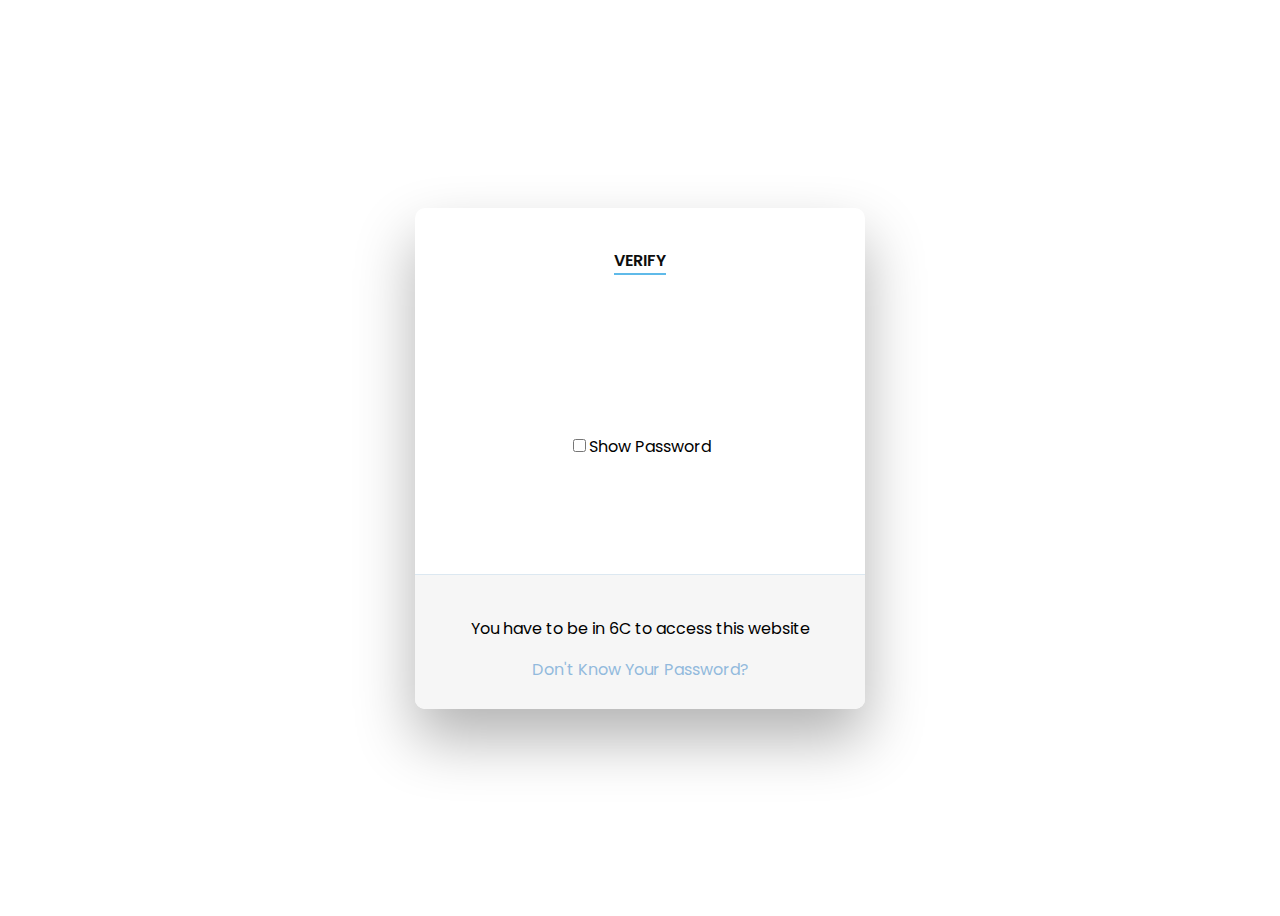
==== index.html @ 19f7a9e2 "Initial commit" ====
<!DOCTYPE html>
<html>
  <head>
    <meta charset="utf-8">
    <meta name="viewport" content="width=device-width">
    <title>Verify</title>
    <link href="style.css" rel="stylesheet" type="text/css" />
    <link rel="icon" type="image/png" sizes="32x32" href="websiteicon.ico">
  </head>
  <body>
    <div class="wrapper fadeInDown">
  <div id="formContent">
    <!-- Tabs Titles -->
    <h2 class="active">Verify</h2>
   

    <!-- Icon -->
    <div class="fadeIn first">
  
    </div>

    <!-- Login Form -->
    <form name ="myform">
      <input type="text" id="login" class="fadeIn second" name="username" placeholder="Enter your first name here"required>
      <input type="password" type="password" id="password" class="fadeIn third" name="pword" placeholder="Enter your password here"required>
      <br><br>
      <center><input type="checkbox" id="togglePassword">Show Password</input></center>
      <br>
   <script>
     const togglePassword = document.getElementById('togglePassword');

const showOrHidePassword = () => {
  const password = document.getElementById('password');
  if (password.type === 'password') {
    password.type = 'text';
  } else {
    password.type = 'password';
  }
};

togglePassword.addEventListener('change', showOrHidePassword);
</script>
      <input type="submit" name="Submit"class="fadeIn fourth" value="Log In" onclick= "validate()">
       
    </form>
   <div id="formFooter">
     <p class="fadeIn fifth"><center>You have to be in 6C to access this website</center></p>
      <a class="underlineHover" href="don'tknowpassword.html">Don't Know Your Password?</a>
    </div>
  </div>
</div>

    <script src="script.js"></script>
  </body>
</html>

<script src="script.js" type = "text/javascript">

</script>

</script>
---- style.css ----
@import url('https://fonts.googleapis.com/css?family=Poppins');

/* BASIC */

html {
  background-image: url('https://img.wallpapersafari.com/desktop/1600/900/38/30/pI7O8x.jpg')
}

body {
  font-family: "Poppins", sans-serif;
  height: 100vh;
}

a {
  color: #92badd;
  display:inline-block;
  text-decoration: none;
  font-weight: 400;
}

h2 {
  text-align: center;
  font-size: 16px;
  font-weight: 600;
  text-transform: uppercase;
  display:inline-block;
  margin: 40px 8px 10px 8px; 
  color: #cccccc;
}



/* STRUCTURE */

.wrapper {
  display: flex;
  align-items: center;
  flex-direction: column; 
  justify-content: center;
  width: 100%;
  min-height: 100%;
  padding: 20px;
}

#formContent {
  -webkit-border-radius: 10px 10px 10px 10px;
  border-radius: 10px 10px 10px 10px;
  background: #fff;
  padding: 30px;
  width: 90%;
  max-width: 450px;
  position: relative;
  padding: 0px;
  -webkit-box-shadow: 0 30px 60px 0 rgba(0,0,0,0.3);
  box-shadow: 0 30px 60px 0 rgba(0,0,0,0.3);
  text-align: center;
}

#formFooter {
  background-color: #f6f6f6;
  border-top: 1px solid #dce8f1;
  padding: 25px;
  text-align: center;
  -webkit-border-radius: 0 0 10px 10px;
  border-radius: 0 0 10px 10px;
}



/* TABS */

h2.inactive {
  color: #cccccc;
}

h2.active {
  color: #0d0d0d;
  border-bottom: 2px solid #5fbae9;
}



/* FORM TYPOGRAPHY*/

input[type=button], input[type=submit], input[type=reset]  {
  background-color: #56baed;
  border: none;
  color: white;
  padding: 15px 80px;
  text-align: center;
  text-decoration: none;
  display: inline-block;
  text-transform: uppercase;
  font-size: 13px;
  -webkit-box-shadow: 0 10px 30px 0 rgba(95,186,233,0.4);
  box-shadow: 0 10px 30px 0 rgba(95,186,233,0.4);
  -webkit-border-radius: 5px 5px 5px 5px;
  border-radius: 5px 5px 5px 5px;
  margin: 5px 20px 40px 20px;
  -webkit-transition: all 0.3s ease-in-out;
  -moz-transition: all 0.3s ease-in-out;
  -ms-transition: all 0.3s ease-in-out;
  -o-transition: all 0.3s ease-in-out;
  transition: all 0.3s ease-in-out;
}

input[type=button]:hover, input[type=submit]:hover, input[type=reset]:hover  {
  background-color: #39ace7;
}

input[type=button]:active, input[type=submit]:active, input[type=reset]:active  {
  -moz-transform: scale(0.95);
  -webkit-transform: scale(0.95);
  -o-transform: scale(0.95);
  -ms-transform: scale(0.95);
  transform: scale(0.95);
}

input[type=text], input[type=password] {
  background-color: #f6f6f6;
  border: none;
  color: #0d0d0d;
  padding: 15px 32px;
  text-align: center;
  text-decoration: none;
  display: inline-block;
  font-size: 16px;
  margin: 5px;
  width: 85%;
  border: 2px solid #f6f6f6;
  -webkit-transition: all 0.5s ease-in-out;
  -moz-transition: all 0.5s ease-in-out;
  -ms-transition: all 0.5s ease-in-out;
  -o-transition: all 0.5s ease-in-out;
  transition: all 0.5s ease-in-out;
  -webkit-border-radius: 5px 5px 5px 5px;
  border-radius: 5px 5px 5px 5px;
}

input[type=text]:focus {
  background-color: #fff;
  border-bottom: 2px solid #5fbae9;
}
input[type=password]:focus {
  background-color: #fff;
  border-bottom: 2px solid #5fbae9;
}
input[type=text]:placeholder {
  color: #cccccc;
}



/* ANIMATIONS */

/* Simple CSS3 Fade-in-down Animation */
.fadeInDown {
  -webkit-animation-name: fadeInDown;
  animation-name: fadeInDown;
  -webkit-animation-duration: 1s;
  animation-duration: 1s;
  -webkit-animation-fill-mode: both;
  animation-fill-mode: both;
}

@-webkit-keyframes fadeInDown {
  0% {
    opacity: 0;
    -webkit-transform: translate3d(0, -100%, 0);
    transform: translate3d(0, -100%, 0);
  }
  100% {
    opacity: 1;
    -webkit-transform: none;
    transform: none;
  }
}

@keyframes fadeInDown {
  0% {
    opacity: 0;
    -webkit-transform: translate3d(0, -100%, 0);
    transform: translate3d(0, -100%, 0);
  }
  100% {
    opacity: 1;
    -webkit-transform: none;
    transform: none;
  }
}

/* Simple CSS3 Fade-in Animation */
@-webkit-keyframes fadeIn { from { opacity:0; } to { opacity:1; } }
@-moz-keyframes fadeIn { from { opacity:0; } to { opacity:1; } }
@keyframes fadeIn { from { opacity:0; } to { opacity:1; } }

.fadeIn {
  opacity:0;
  -webkit-animation:fadeIn ease-in 1;
  -moz-animation:fadeIn ease-in 1;
  animation:fadeIn ease-in 1;

  -webkit-animation-fill-mode:forwards;
  -moz-animation-fill-mode:forwards;
  animation-fill-mode:forwards;

  -webkit-animation-duration:1s;
  -moz-animation-duration:1s;
  animation-duration:1s;
}

.fadeIn.first {
  -webkit-animation-delay: 0.4s;
  -moz-animation-delay: 0.4s;
  animation-delay: 0.4s;
}

.fadeIn.second {
  -webkit-animation-delay: 0.6s;
  -moz-animation-delay: 0.6s;
  animation-delay: 0.6s;
}

.fadeIn.third {
  -webkit-animation-delay: 0.8s;
  -moz-animation-delay: 0.8s;
  animation-delay: 0.8s;
}

.fadeIn.fourth {
  -webkit-animation-delay: 1s;
  -moz-animation-delay: 1s;
  animation-delay: 1s;
}
.fadeIn.fifth {
  -webkit-animation-delay: 1.2s;
  -moz-animation-delay: 1.2s;
  animation-delay: 1.2s;
}


/* Simple CSS3 Fade-in Animation */
.underlineHover:after {
  display: block;
  left: 0;
  bottom: -10px;
  width: 0;
  height: 2px;
  background-color: #56baed;
  content: "";
  transition: width 0.2s;
}

.underlineHover:hover {
  color: #0d0d0d;
}

.underlineHover:hover:after{
  width: 100%;
}



/* OTHERS */

*:focus {
    outline: none;
} 

#icon {
  width:60%;
}

* {
  box-sizing: border-box;
}
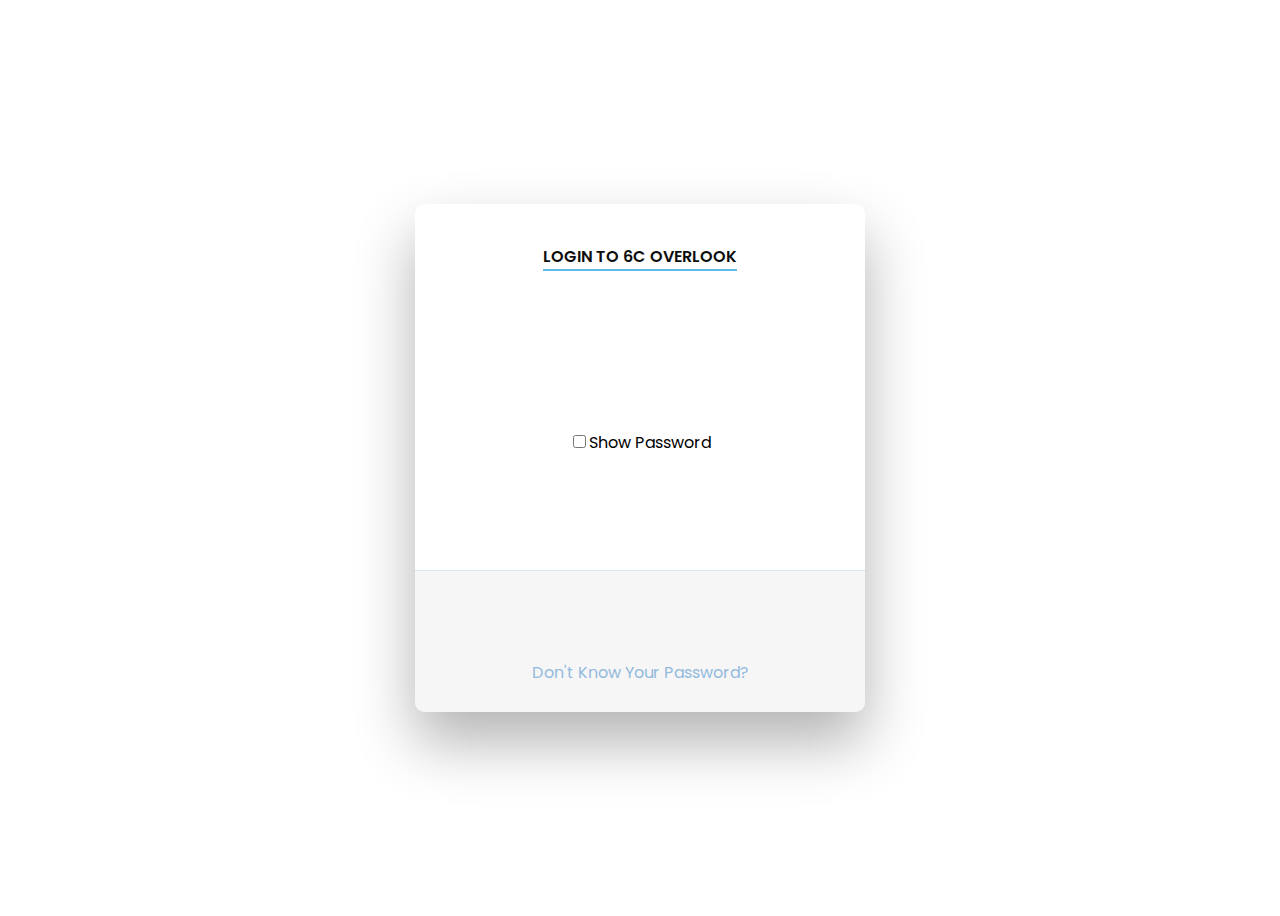
==== commit 7838429c: "hi" ====
--- a/index.html
+++ b/index.html
@@ -11,7 +11,8 @@
     <div class="wrapper fadeInDown">
   <div id="formContent">
     <!-- Tabs Titles -->
-    <h2 class="active">Verify</h2>
+    <h2 class="active">Login to 6c Overlook
+    </h2>
    
 
     <!-- Icon -->
@@ -44,7 +45,7 @@
        
     </form>
    <div id="formFooter">
-     <p class="fadeIn fifth"><center>You have to be in 6C to access this website</center></p>
+     <p class="fadeIn fifth"><marquee><center>You have to be in 6C to access this website</marquee></center></p>
       <a class="underlineHover" href="don'tknowpassword.html">Don't Know Your Password?</a>
     </div>
   </div>
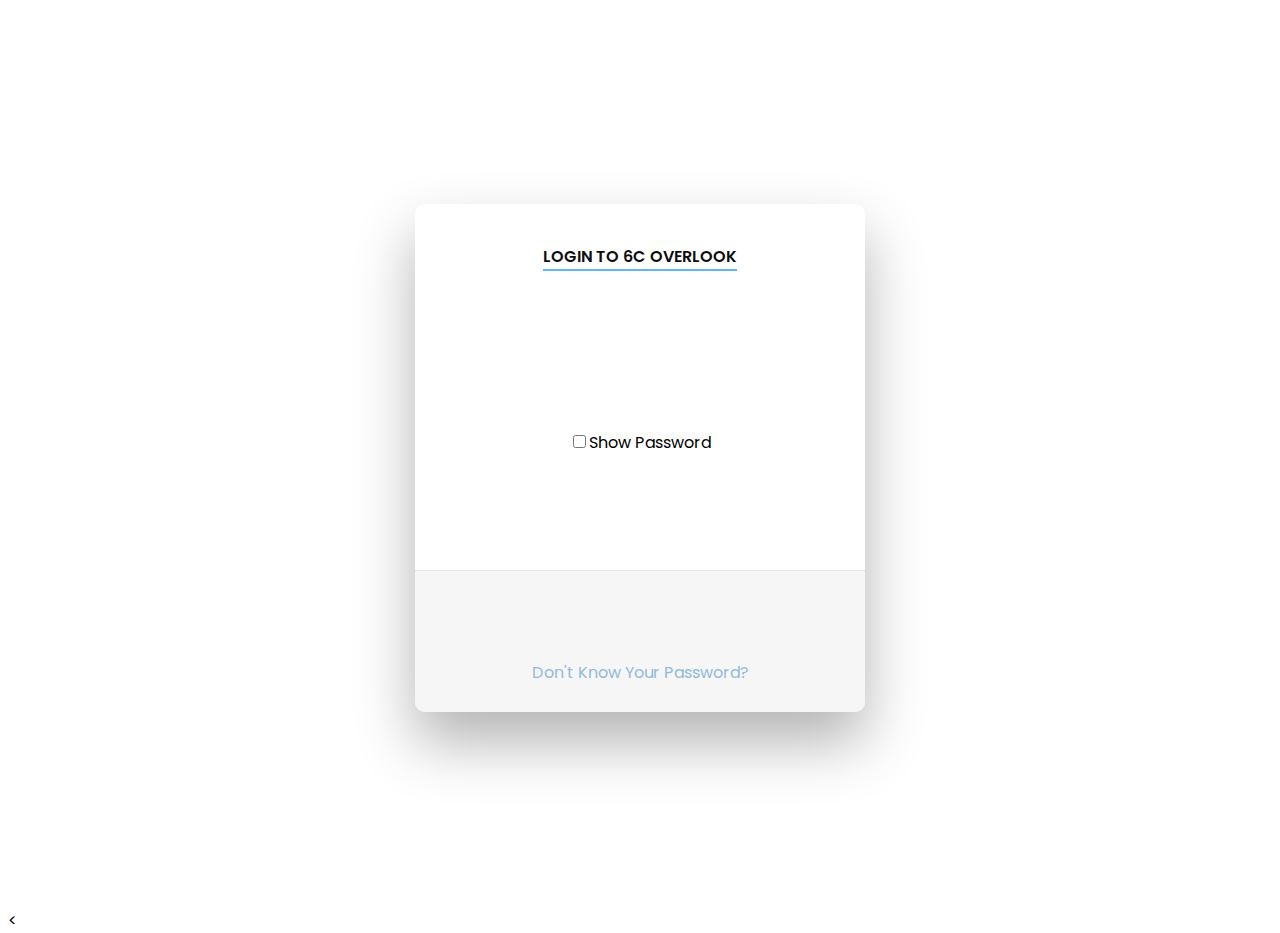
==== commit 989b907c: "n" ====
--- a/index.html
+++ b/index.html
@@ -1,4 +1,5 @@
 <!DOCTYPE html>
+<html lang="en">
 <html>
   <head>
     <meta charset="utf-8">
@@ -60,3 +61,4 @@
 </script>
 
 </script>
+<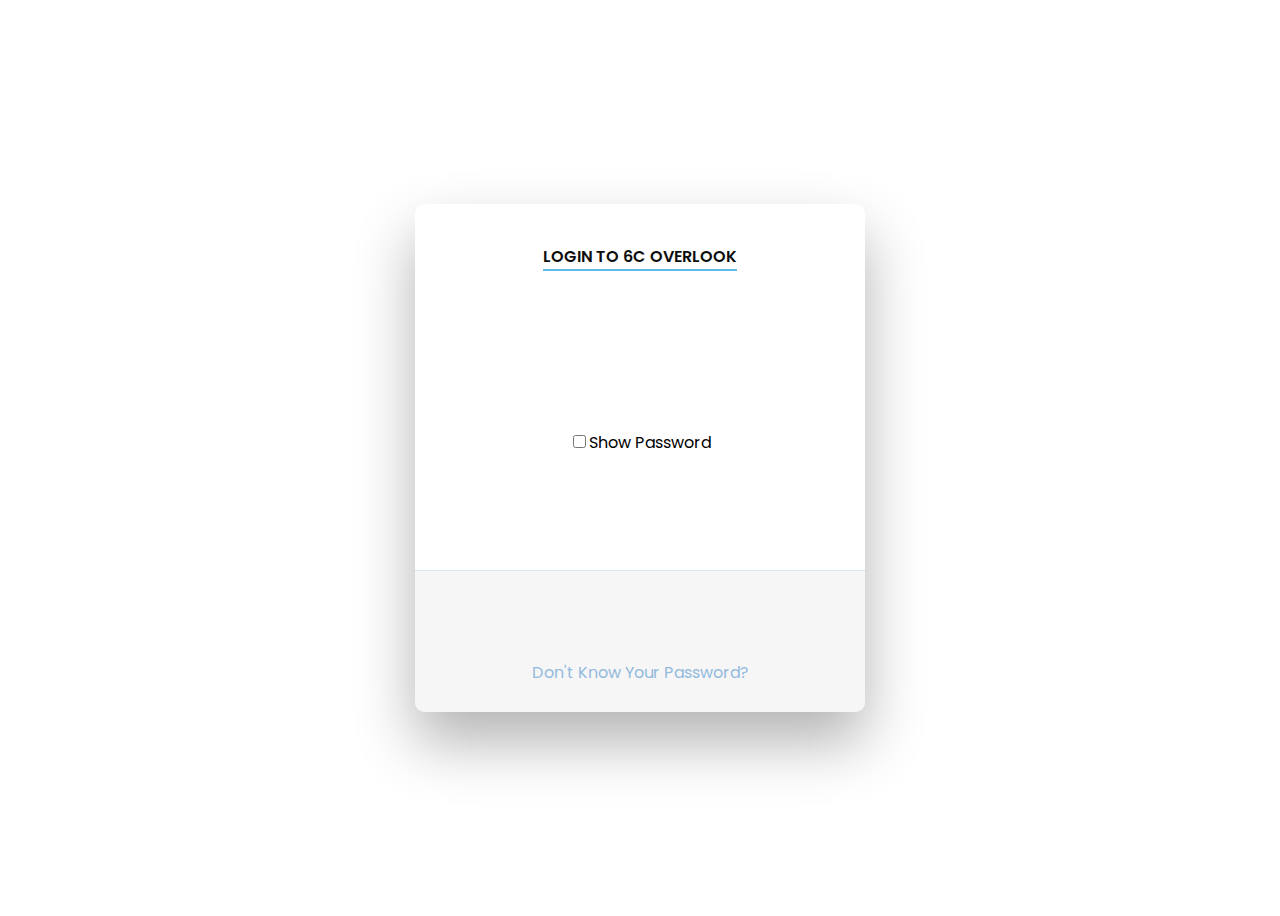
==== commit e04c4333: ",k" ====
--- a/index.html
+++ b/index.html
@@ -1,4 +1,5 @@
 <!DOCTYPE html>
+<!--6B copied our code THIS IS ORIGINAL (not theirs)-->
 <html lang="en">
 <html>
   <head>
@@ -12,8 +13,7 @@
     <div class="wrapper fadeInDown">
   <div id="formContent">
     <!-- Tabs Titles -->
-    <h2 class="active">Login to 6c Overlook
-    </h2>
+    <h2 class="active">Login to 6C Overlook</h2>
    
 
     <!-- Icon -->
@@ -61,4 +61,3 @@
 </script>
 
 </script>
-<